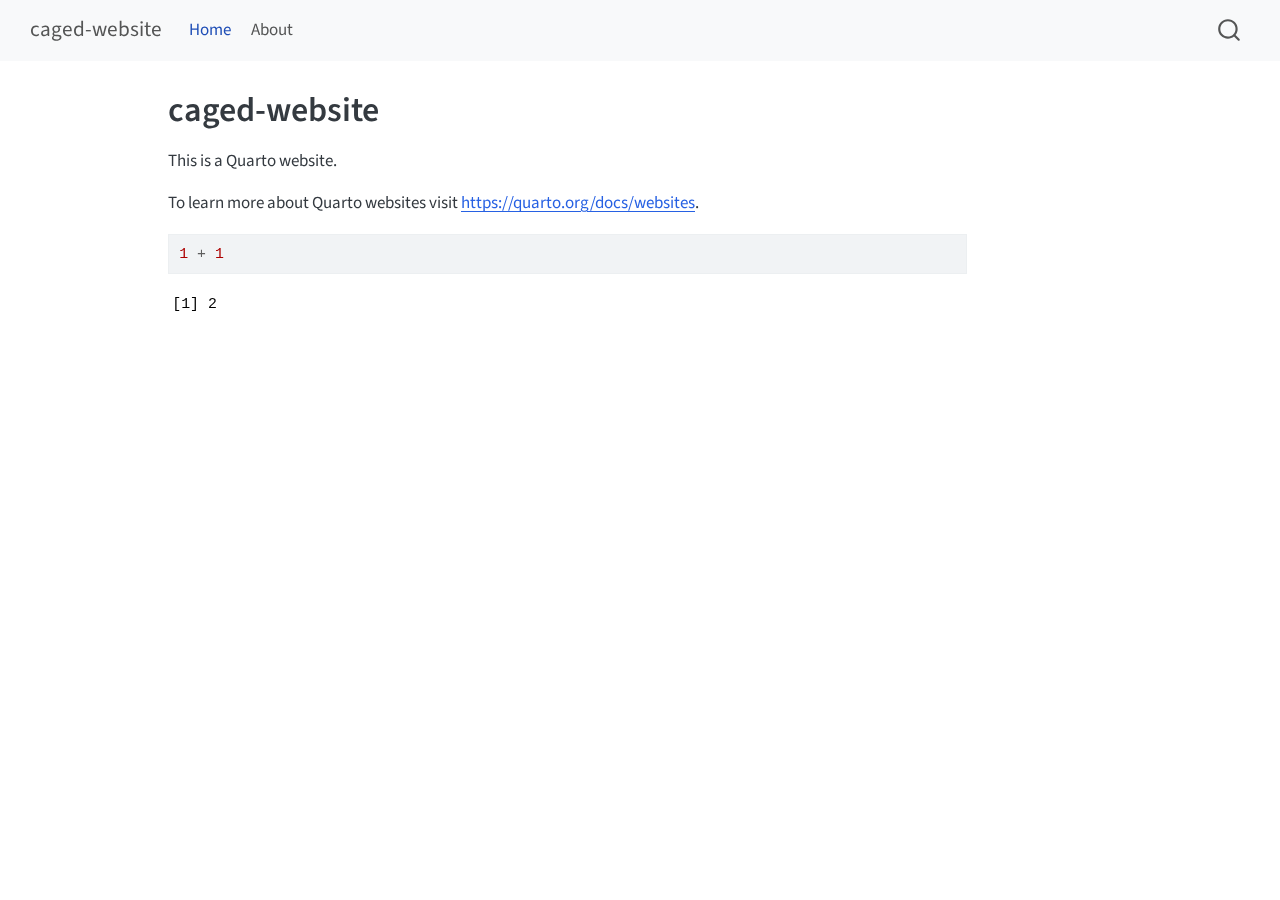
==== docs/index.html @ 866102c0 "feat: initial commit of website skeleton" ====
<!DOCTYPE html>
<html xmlns="http://www.w3.org/1999/xhtml" lang="en" xml:lang="en"><head>

<meta charset="utf-8">
<meta name="generator" content="quarto-1.6.39">

<meta name="viewport" content="width=device-width, initial-scale=1.0, user-scalable=yes">


<title>caged-website</title>
<style>
code{white-space: pre-wrap;}
span.smallcaps{font-variant: small-caps;}
div.columns{display: flex; gap: min(4vw, 1.5em);}
div.column{flex: auto; overflow-x: auto;}
div.hanging-indent{margin-left: 1.5em; text-indent: -1.5em;}
ul.task-list{list-style: none;}
ul.task-list li input[type="checkbox"] {
  width: 0.8em;
  margin: 0 0.8em 0.2em -1em; /* quarto-specific, see https://github.com/quarto-dev/quarto-cli/issues/4556 */ 
  vertical-align: middle;
}
/* CSS for syntax highlighting */
pre > code.sourceCode { white-space: pre; position: relative; }
pre > code.sourceCode > span { line-height: 1.25; }
pre > code.sourceCode > span:empty { height: 1.2em; }
.sourceCode { overflow: visible; }
code.sourceCode > span { color: inherit; text-decoration: inherit; }
div.sourceCode { margin: 1em 0; }
pre.sourceCode { margin: 0; }
@media screen {
div.sourceCode { overflow: auto; }
}
@media print {
pre > code.sourceCode { white-space: pre-wrap; }
pre > code.sourceCode > span { display: inline-block; text-indent: -5em; padding-left: 5em; }
}
pre.numberSource code
  { counter-reset: source-line 0; }
pre.numberSource code > span
  { position: relative; left: -4em; counter-increment: source-line; }
pre.numberSource code > span > a:first-child::before
  { content: counter(source-line);
    position: relative; left: -1em; text-align: right; vertical-align: baseline;
    border: none; display: inline-block;
    -webkit-touch-callout: none; -webkit-user-select: none;
    -khtml-user-select: none; -moz-user-select: none;
    -ms-user-select: none; user-select: none;
    padding: 0 4px; width: 4em;
  }
pre.numberSource { margin-left: 3em;  padding-left: 4px; }
div.sourceCode
  {   }
@media screen {
pre > code.sourceCode > span > a:first-child::before { text-decoration: underline; }
}
</style>


<script src="site_libs/quarto-nav/quarto-nav.js"></script>
<script src="site_libs/quarto-nav/headroom.min.js"></script>
<script src="site_libs/clipboard/clipboard.min.js"></script>
<script src="site_libs/quarto-search/autocomplete.umd.js"></script>
<script src="site_libs/quarto-search/fuse.min.js"></script>
<script src="site_libs/quarto-search/quarto-search.js"></script>
<meta name="quarto:offset" content="./">
<script src="site_libs/quarto-html/quarto.js"></script>
<script src="site_libs/quarto-html/popper.min.js"></script>
<script src="site_libs/quarto-html/tippy.umd.min.js"></script>
<script src="site_libs/quarto-html/anchor.min.js"></script>
<link href="site_libs/quarto-html/tippy.css" rel="stylesheet">
<link href="site_libs/quarto-html/quarto-syntax-highlighting-e26003cea8cd680ca0c55a263523d882.css" rel="stylesheet" id="quarto-text-highlighting-styles">
<script src="site_libs/bootstrap/bootstrap.min.js"></script>
<link href="site_libs/bootstrap/bootstrap-icons.css" rel="stylesheet">
<link href="site_libs/bootstrap/bootstrap-6bd9cfa162949bde0a231f530c97869d.min.css" rel="stylesheet" append-hash="true" id="quarto-bootstrap" data-mode="light">
<script id="quarto-search-options" type="application/json">{
  "location": "navbar",
  "copy-button": false,
  "collapse-after": 3,
  "panel-placement": "end",
  "type": "overlay",
  "limit": 50,
  "keyboard-shortcut": [
    "f",
    "/",
    "s"
  ],
  "show-item-context": false,
  "language": {
    "search-no-results-text": "No results",
    "search-matching-documents-text": "matching documents",
    "search-copy-link-title": "Copy link to search",
    "search-hide-matches-text": "Hide additional matches",
    "search-more-match-text": "more match in this document",
    "search-more-matches-text": "more matches in this document",
    "search-clear-button-title": "Clear",
    "search-text-placeholder": "",
    "search-detached-cancel-button-title": "Cancel",
    "search-submit-button-title": "Submit",
    "search-label": "Search"
  }
}</script>


<link rel="stylesheet" href="styles.css">
</head>

<body class="nav-fixed">

<div id="quarto-search-results"></div>
  <header id="quarto-header" class="headroom fixed-top">
    <nav class="navbar navbar-expand-lg " data-bs-theme="dark">
      <div class="navbar-container container-fluid">
      <div class="navbar-brand-container mx-auto">
    <a class="navbar-brand" href="./index.html">
    <span class="navbar-title">caged-website</span>
    </a>
  </div>
            <div id="quarto-search" class="" title="Search"></div>
          <button class="navbar-toggler" type="button" data-bs-toggle="collapse" data-bs-target="#navbarCollapse" aria-controls="navbarCollapse" role="menu" aria-expanded="false" aria-label="Toggle navigation" onclick="if (window.quartoToggleHeadroom) { window.quartoToggleHeadroom(); }">
  <span class="navbar-toggler-icon"></span>
</button>
          <div class="collapse navbar-collapse" id="navbarCollapse">
            <ul class="navbar-nav navbar-nav-scroll me-auto">
  <li class="nav-item">
    <a class="nav-link active" href="./index.html" aria-current="page"> 
<span class="menu-text">Home</span></a>
  </li>  
  <li class="nav-item">
    <a class="nav-link" href="./about.html"> 
<span class="menu-text">About</span></a>
  </li>  
</ul>
          </div> <!-- /navcollapse -->
            <div class="quarto-navbar-tools">
</div>
      </div> <!-- /container-fluid -->
    </nav>
</header>
<!-- content -->
<div id="quarto-content" class="quarto-container page-columns page-rows-contents page-layout-article page-navbar">
<!-- sidebar -->
<!-- margin-sidebar -->
    <div id="quarto-margin-sidebar" class="sidebar margin-sidebar zindex-bottom">
        
    </div>
<!-- main -->
<main class="content" id="quarto-document-content">

<header id="title-block-header" class="quarto-title-block default">
<div class="quarto-title">
<h1 class="title">caged-website</h1>
</div>



<div class="quarto-title-meta">

    
  
    
  </div>
  


</header>


<p>This is a Quarto website.</p>
<p>To learn more about Quarto websites visit <a href="https://quarto.org/docs/websites" class="uri">https://quarto.org/docs/websites</a>.</p>
<div class="cell">
<div class="sourceCode cell-code" id="cb1"><pre class="sourceCode r code-with-copy"><code class="sourceCode r"><span id="cb1-1"><a href="#cb1-1" aria-hidden="true" tabindex="-1"></a><span class="dv">1</span> <span class="sc">+</span> <span class="dv">1</span></span></code><button title="Copy to Clipboard" class="code-copy-button"><i class="bi"></i></button></pre></div>
<div class="cell-output cell-output-stdout">
<pre><code>[1] 2</code></pre>
</div>
</div>



</main> <!-- /main -->
<script id="quarto-html-after-body" type="application/javascript">
window.document.addEventListener("DOMContentLoaded", function (event) {
  const toggleBodyColorMode = (bsSheetEl) => {
    const mode = bsSheetEl.getAttribute("data-mode");
    const bodyEl = window.document.querySelector("body");
    if (mode === "dark") {
      bodyEl.classList.add("quarto-dark");
      bodyEl.classList.remove("quarto-light");
    } else {
      bodyEl.classList.add("quarto-light");
      bodyEl.classList.remove("quarto-dark");
    }
  }
  const toggleBodyColorPrimary = () => {
    const bsSheetEl = window.document.querySelector("link#quarto-bootstrap");
    if (bsSheetEl) {
      toggleBodyColorMode(bsSheetEl);
    }
  }
  toggleBodyColorPrimary();  
  const icon = "";
  const anchorJS = new window.AnchorJS();
  anchorJS.options = {
    placement: 'right',
    icon: icon
  };
  anchorJS.add('.anchored');
  const isCodeAnnotation = (el) => {
    for (const clz of el.classList) {
      if (clz.startsWith('code-annotation-')) {                     
        return true;
      }
    }
    return false;
  }
  const onCopySuccess = function(e) {
    // button target
    const button = e.trigger;
    // don't keep focus
    button.blur();
    // flash "checked"
    button.classList.add('code-copy-button-checked');
    var currentTitle = button.getAttribute("title");
    button.setAttribute("title", "Copied!");
    let tooltip;
    if (window.bootstrap) {
      button.setAttribute("data-bs-toggle", "tooltip");
      button.setAttribute("data-bs-placement", "left");
      button.setAttribute("data-bs-title", "Copied!");
      tooltip = new bootstrap.Tooltip(button, 
        { trigger: "manual", 
          customClass: "code-copy-button-tooltip",
          offset: [0, -8]});
      tooltip.show();    
    }
    setTimeout(function() {
      if (tooltip) {
        tooltip.hide();
        button.removeAttribute("data-bs-title");
        button.removeAttribute("data-bs-toggle");
        button.removeAttribute("data-bs-placement");
      }
      button.setAttribute("title", currentTitle);
      button.classList.remove('code-copy-button-checked');
    }, 1000);
    // clear code selection
    e.clearSelection();
  }
  const getTextToCopy = function(trigger) {
      const codeEl = trigger.previousElementSibling.cloneNode(true);
      for (const childEl of codeEl.children) {
        if (isCodeAnnotation(childEl)) {
          childEl.remove();
        }
      }
      return codeEl.innerText;
  }
  const clipboard = new window.ClipboardJS('.code-copy-button:not([data-in-quarto-modal])', {
    text: getTextToCopy
  });
  clipboard.on('success', onCopySuccess);
  if (window.document.getElementById('quarto-embedded-source-code-modal')) {
    const clipboardModal = new window.ClipboardJS('.code-copy-button[data-in-quarto-modal]', {
      text: getTextToCopy,
      container: window.document.getElementById('quarto-embedded-source-code-modal')
    });
    clipboardModal.on('success', onCopySuccess);
  }
    var localhostRegex = new RegExp(/^(?:http|https):\/\/localhost\:?[0-9]*\//);
    var mailtoRegex = new RegExp(/^mailto:/);
      var filterRegex = new RegExp('/' + window.location.host + '/');
    var isInternal = (href) => {
        return filterRegex.test(href) || localhostRegex.test(href) || mailtoRegex.test(href);
    }
    // Inspect non-navigation links and adorn them if external
 	var links = window.document.querySelectorAll('a[href]:not(.nav-link):not(.navbar-brand):not(.toc-action):not(.sidebar-link):not(.sidebar-item-toggle):not(.pagination-link):not(.no-external):not([aria-hidden]):not(.dropdown-item):not(.quarto-navigation-tool):not(.about-link)');
    for (var i=0; i<links.length; i++) {
      const link = links[i];
      if (!isInternal(link.href)) {
        // undo the damage that might have been done by quarto-nav.js in the case of
        // links that we want to consider external
        if (link.dataset.originalHref !== undefined) {
          link.href = link.dataset.originalHref;
        }
      }
    }
  function tippyHover(el, contentFn, onTriggerFn, onUntriggerFn) {
    const config = {
      allowHTML: true,
      maxWidth: 500,
      delay: 100,
      arrow: false,
      appendTo: function(el) {
          return el.parentElement;
      },
      interactive: true,
      interactiveBorder: 10,
      theme: 'quarto',
      placement: 'bottom-start',
    };
    if (contentFn) {
      config.content = contentFn;
    }
    if (onTriggerFn) {
      config.onTrigger = onTriggerFn;
    }
    if (onUntriggerFn) {
      config.onUntrigger = onUntriggerFn;
    }
    window.tippy(el, config); 
  }
  const noterefs = window.document.querySelectorAll('a[role="doc-noteref"]');
  for (var i=0; i<noterefs.length; i++) {
    const ref = noterefs[i];
    tippyHover(ref, function() {
      // use id or data attribute instead here
      let href = ref.getAttribute('data-footnote-href') || ref.getAttribute('href');
      try { href = new URL(href).hash; } catch {}
      const id = href.replace(/^#\/?/, "");
      const note = window.document.getElementById(id);
      if (note) {
        return note.innerHTML;
      } else {
        return "";
      }
    });
  }
  const xrefs = window.document.querySelectorAll('a.quarto-xref');
  const processXRef = (id, note) => {
    // Strip column container classes
    const stripColumnClz = (el) => {
      el.classList.remove("page-full", "page-columns");
      if (el.children) {
        for (const child of el.children) {
          stripColumnClz(child);
        }
      }
    }
    stripColumnClz(note)
    if (id === null || id.startsWith('sec-')) {
      // Special case sections, only their first couple elements
      const container = document.createElement("div");
      if (note.children && note.children.length > 2) {
        container.appendChild(note.children[0].cloneNode(true));
        for (let i = 1; i < note.children.length; i++) {
          const child = note.children[i];
          if (child.tagName === "P" && child.innerText === "") {
            continue;
          } else {
            container.appendChild(child.cloneNode(true));
            break;
          }
        }
        if (window.Quarto?.typesetMath) {
          window.Quarto.typesetMath(container);
        }
        return container.innerHTML
      } else {
        if (window.Quarto?.typesetMath) {
          window.Quarto.typesetMath(note);
        }
        return note.innerHTML;
      }
    } else {
      // Remove any anchor links if they are present
      const anchorLink = note.querySelector('a.anchorjs-link');
      if (anchorLink) {
        anchorLink.remove();
      }
      if (window.Quarto?.typesetMath) {
        window.Quarto.typesetMath(note);
      }
      if (note.classList.contains("callout")) {
        return note.outerHTML;
      } else {
        return note.innerHTML;
      }
    }
  }
  for (var i=0; i<xrefs.length; i++) {
    const xref = xrefs[i];
    tippyHover(xref, undefined, function(instance) {
      instance.disable();
      let url = xref.getAttribute('href');
      let hash = undefined; 
      if (url.startsWith('#')) {
        hash = url;
      } else {
        try { hash = new URL(url).hash; } catch {}
      }
      if (hash) {
        const id = hash.replace(/^#\/?/, "");
        const note = window.document.getElementById(id);
        if (note !== null) {
          try {
            const html = processXRef(id, note.cloneNode(true));
            instance.setContent(html);
          } finally {
            instance.enable();
            instance.show();
          }
        } else {
          // See if we can fetch this
          fetch(url.split('#')[0])
          .then(res => res.text())
          .then(html => {
            const parser = new DOMParser();
            const htmlDoc = parser.parseFromString(html, "text/html");
            const note = htmlDoc.getElementById(id);
            if (note !== null) {
              const html = processXRef(id, note);
              instance.setContent(html);
            } 
          }).finally(() => {
            instance.enable();
            instance.show();
          });
        }
      } else {
        // See if we can fetch a full url (with no hash to target)
        // This is a special case and we should probably do some content thinning / targeting
        fetch(url)
        .then(res => res.text())
        .then(html => {
          const parser = new DOMParser();
          const htmlDoc = parser.parseFromString(html, "text/html");
          const note = htmlDoc.querySelector('main.content');
          if (note !== null) {
            // This should only happen for chapter cross references
            // (since there is no id in the URL)
            // remove the first header
            if (note.children.length > 0 && note.children[0].tagName === "HEADER") {
              note.children[0].remove();
            }
            const html = processXRef(null, note);
            instance.setContent(html);
          } 
        }).finally(() => {
          instance.enable();
          instance.show();
        });
      }
    }, function(instance) {
    });
  }
      let selectedAnnoteEl;
      const selectorForAnnotation = ( cell, annotation) => {
        let cellAttr = 'data-code-cell="' + cell + '"';
        let lineAttr = 'data-code-annotation="' +  annotation + '"';
        const selector = 'span[' + cellAttr + '][' + lineAttr + ']';
        return selector;
      }
      const selectCodeLines = (annoteEl) => {
        const doc = window.document;
        const targetCell = annoteEl.getAttribute("data-target-cell");
        const targetAnnotation = annoteEl.getAttribute("data-target-annotation");
        const annoteSpan = window.document.querySelector(selectorForAnnotation(targetCell, targetAnnotation));
        const lines = annoteSpan.getAttribute("data-code-lines").split(",");
        const lineIds = lines.map((line) => {
          return targetCell + "-" + line;
        })
        let top = null;
        let height = null;
        let parent = null;
        if (lineIds.length > 0) {
            //compute the position of the single el (top and bottom and make a div)
            const el = window.document.getElementById(lineIds[0]);
            top = el.offsetTop;
            height = el.offsetHeight;
            parent = el.parentElement.parentElement;
          if (lineIds.length > 1) {
            const lastEl = window.document.getElementById(lineIds[lineIds.length - 1]);
            const bottom = lastEl.offsetTop + lastEl.offsetHeight;
            height = bottom - top;
          }
          if (top !== null && height !== null && parent !== null) {
            // cook up a div (if necessary) and position it 
            let div = window.document.getElementById("code-annotation-line-highlight");
            if (div === null) {
              div = window.document.createElement("div");
              div.setAttribute("id", "code-annotation-line-highlight");
              div.style.position = 'absolute';
              parent.appendChild(div);
            }
            div.style.top = top - 2 + "px";
            div.style.height = height + 4 + "px";
            div.style.left = 0;
            let gutterDiv = window.document.getElementById("code-annotation-line-highlight-gutter");
            if (gutterDiv === null) {
              gutterDiv = window.document.createElement("div");
              gutterDiv.setAttribute("id", "code-annotation-line-highlight-gutter");
              gutterDiv.style.position = 'absolute';
              const codeCell = window.document.getElementById(targetCell);
              const gutter = codeCell.querySelector('.code-annotation-gutter');
              gutter.appendChild(gutterDiv);
            }
            gutterDiv.style.top = top - 2 + "px";
            gutterDiv.style.height = height + 4 + "px";
          }
          selectedAnnoteEl = annoteEl;
        }
      };
      const unselectCodeLines = () => {
        const elementsIds = ["code-annotation-line-highlight", "code-annotation-line-highlight-gutter"];
        elementsIds.forEach((elId) => {
          const div = window.document.getElementById(elId);
          if (div) {
            div.remove();
          }
        });
        selectedAnnoteEl = undefined;
      };
        // Handle positioning of the toggle
    window.addEventListener(
      "resize",
      throttle(() => {
        elRect = undefined;
        if (selectedAnnoteEl) {
          selectCodeLines(selectedAnnoteEl);
        }
      }, 10)
    );
    function throttle(fn, ms) {
    let throttle = false;
    let timer;
      return (...args) => {
        if(!throttle) { // first call gets through
            fn.apply(this, args);
            throttle = true;
        } else { // all the others get throttled
            if(timer) clearTimeout(timer); // cancel #2
            timer = setTimeout(() => {
              fn.apply(this, args);
              timer = throttle = false;
            }, ms);
        }
      };
    }
      // Attach click handler to the DT
      const annoteDls = window.document.querySelectorAll('dt[data-target-cell]');
      for (const annoteDlNode of annoteDls) {
        annoteDlNode.addEventListener('click', (event) => {
          const clickedEl = event.target;
          if (clickedEl !== selectedAnnoteEl) {
            unselectCodeLines();
            const activeEl = window.document.querySelector('dt[data-target-cell].code-annotation-active');
            if (activeEl) {
              activeEl.classList.remove('code-annotation-active');
            }
            selectCodeLines(clickedEl);
            clickedEl.classList.add('code-annotation-active');
          } else {
            // Unselect the line
            unselectCodeLines();
            clickedEl.classList.remove('code-annotation-active');
          }
        });
      }
  const findCites = (el) => {
    const parentEl = el.parentElement;
    if (parentEl) {
      const cites = parentEl.dataset.cites;
      if (cites) {
        return {
          el,
          cites: cites.split(' ')
        };
      } else {
        return findCites(el.parentElement)
      }
    } else {
      return undefined;
    }
  };
  var bibliorefs = window.document.querySelectorAll('a[role="doc-biblioref"]');
  for (var i=0; i<bibliorefs.length; i++) {
    const ref = bibliorefs[i];
    const citeInfo = findCites(ref);
    if (citeInfo) {
      tippyHover(citeInfo.el, function() {
        var popup = window.document.createElement('div');
        citeInfo.cites.forEach(function(cite) {
          var citeDiv = window.document.createElement('div');
          citeDiv.classList.add('hanging-indent');
          citeDiv.classList.add('csl-entry');
          var biblioDiv = window.document.getElementById('ref-' + cite);
          if (biblioDiv) {
            citeDiv.innerHTML = biblioDiv.innerHTML;
          }
          popup.appendChild(citeDiv);
        });
        return popup.innerHTML;
      });
    }
  }
});
</script>
</div> <!-- /content -->




</body></html>
---- docs/site_libs/quarto-html/tippy.css ----
.tippy-box[data-animation=fade][data-state=hidden]{opacity:0}[data-tippy-root]{max-width:calc(100vw - 10px)}.tippy-box{position:relative;background-color:#333;color:#fff;border-radius:4px;font-size:14px;line-height:1.4;white-space:normal;outline:0;transition-property:transform,visibility,opacity}.tippy-box[data-placement^=top]>.tippy-arrow{bottom:0}.tippy-box[data-placement^=top]>.tippy-arrow:before{bottom:-7px;left:0;border-width:8px 8px 0;border-top-color:initial;transform-origin:center top}.tippy-box[data-placement^=bottom]>.tippy-arrow{top:0}.tippy-box[data-placement^=bottom]>.tippy-arrow:before{top:-7px;left:0;border-width:0 8px 8px;border-bottom-color:initial;transform-origin:center bottom}.tippy-box[data-placement^=left]>.tippy-arrow{right:0}.tippy-box[data-placement^=left]>.tippy-arrow:before{border-width:8px 0 8px 8px;border-left-color:initial;right:-7px;transform-origin:center left}.tippy-box[data-placement^=right]>.tippy-arrow{left:0}.tippy-box[data-placement^=right]>.tippy-arrow:before{left:-7px;border-width:8px 8px 8px 0;border-right-color:initial;transform-origin:center right}.tippy-box[data-inertia][data-state=visible]{transition-timing-function:cubic-bezier(.54,1.5,.38,1.11)}.tippy-arrow{width:16px;height:16px;color:#333}.tippy-arrow:before{content:"";position:absolute;border-color:transparent;border-style:solid}.tippy-content{position:relative;padding:5px 9px;z-index:1}
---- docs/site_libs/quarto-html/quarto-syntax-highlighting-e26003cea8cd680ca0c55a263523d882.css ----
/* quarto syntax highlight colors */
:root {
  --quarto-hl-ot-color: #003B4F;
  --quarto-hl-at-color: #657422;
  --quarto-hl-ss-color: #20794D;
  --quarto-hl-an-color: #5E5E5E;
  --quarto-hl-fu-color: #4758AB;
  --quarto-hl-st-color: #20794D;
  --quarto-hl-cf-color: #003B4F;
  --quarto-hl-op-color: #5E5E5E;
  --quarto-hl-er-color: #AD0000;
  --quarto-hl-bn-color: #AD0000;
  --quarto-hl-al-color: #AD0000;
  --quarto-hl-va-color: #111111;
  --quarto-hl-bu-color: inherit;
  --quarto-hl-ex-color: inherit;
  --quarto-hl-pp-color: #AD0000;
  --quarto-hl-in-color: #5E5E5E;
  --quarto-hl-vs-color: #20794D;
  --quarto-hl-wa-color: #5E5E5E;
  --quarto-hl-do-color: #5E5E5E;
  --quarto-hl-im-color: #00769E;
  --quarto-hl-ch-color: #20794D;
  --quarto-hl-dt-color: #AD0000;
  --quarto-hl-fl-color: #AD0000;
  --quarto-hl-co-color: #5E5E5E;
  --quarto-hl-cv-color: #5E5E5E;
  --quarto-hl-cn-color: #8f5902;
  --quarto-hl-sc-color: #5E5E5E;
  --quarto-hl-dv-color: #AD0000;
  --quarto-hl-kw-color: #003B4F;
}

/* other quarto variables */
:root {
  --quarto-font-monospace: SFMono-Regular, Menlo, Monaco, Consolas, "Liberation Mono", "Courier New", monospace;
}

pre > code.sourceCode > span {
  color: #003B4F;
}

code span {
  color: #003B4F;
}

code.sourceCode > span {
  color: #003B4F;
}

div.sourceCode,
div.sourceCode pre.sourceCode {
  color: #003B4F;
}

code span.ot {
  color: #003B4F;
  font-style: inherit;
}

code span.at {
  color: #657422;
  font-style: inherit;
}

code span.ss {
  color: #20794D;
  font-style: inherit;
}

code span.an {
  color: #5E5E5E;
  font-style: inherit;
}

code span.fu {
  color: #4758AB;
  font-style: inherit;
}

code span.st {
  color: #20794D;
  font-style: inherit;
}

code span.cf {
  color: #003B4F;
  font-weight: bold;
  font-style: inherit;
}

code span.op {
  color: #5E5E5E;
  font-style: inherit;
}

code span.er {
  color: #AD0000;
  font-style: inherit;
}

code span.bn {
  color: #AD0000;
  font-style: inherit;
}

code span.al {
  color: #AD0000;
  font-style: inherit;
}

code span.va {
  color: #111111;
  font-style: inherit;
}

code span.bu {
  font-style: inherit;
}

code span.ex {
  font-style: inherit;
}

code span.pp {
  color: #AD0000;
  font-style: inherit;
}

code span.in {
  color: #5E5E5E;
  font-style: inherit;
}

code span.vs {
  color: #20794D;
  font-style: inherit;
}

code span.wa {
  color: #5E5E5E;
  font-style: italic;
}

code span.do {
  color: #5E5E5E;
  font-style: italic;
}

code span.im {
  color: #00769E;
  font-style: inherit;
}

code span.ch {
  color: #20794D;
  font-style: inherit;
}

code span.dt {
  color: #AD0000;
  font-style: inherit;
}

code span.fl {
  color: #AD0000;
  font-style: inherit;
}

code span.co {
  color: #5E5E5E;
  font-style: inherit;
}

code span.cv {
  color: #5E5E5E;
  font-style: italic;
}

code span.cn {
  color: #8f5902;
  font-style: inherit;
}

code span.sc {
  color: #5E5E5E;
  font-style: inherit;
}

code span.dv {
  color: #AD0000;
  font-style: inherit;
}

code span.kw {
  color: #003B4F;
  font-weight: bold;
  font-style: inherit;
}

.prevent-inlining {
  content: "</";
}

/*# sourceMappingURL=e90e9ab646ea9b1aaa61e089606e0f97.css.map */
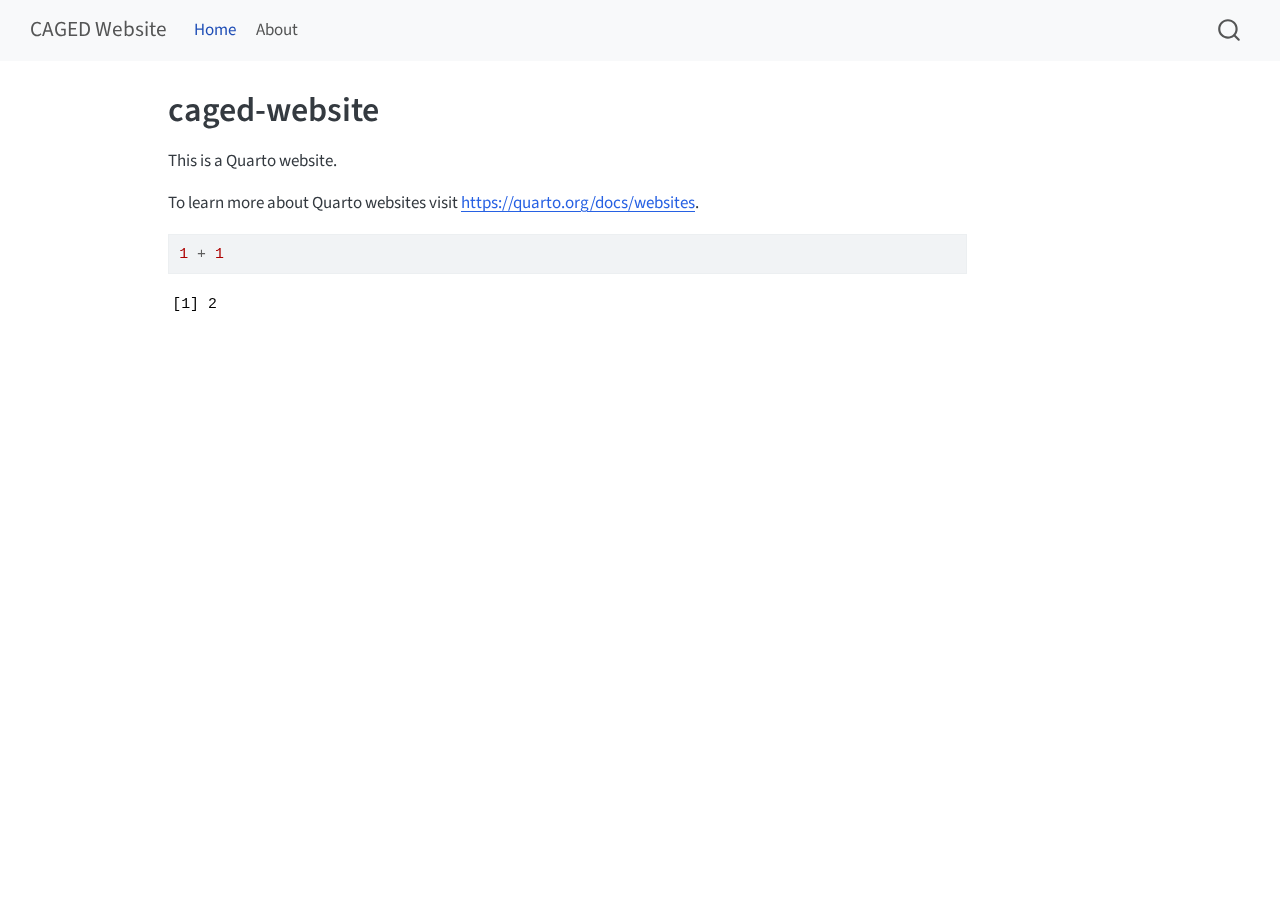
==== commit f008b55d: "feat: clarified website YAML structure for pages" ====
--- a/docs/index.html
+++ b/docs/index.html
@@ -7,7 +7,7 @@
 <meta name="viewport" content="width=device-width, initial-scale=1.0, user-scalable=yes">
 
 
-<title>caged-website</title>
+<title>caged-website – CAGED Website</title>
 <style>
 code{white-space: pre-wrap;}
 span.smallcaps{font-variant: small-caps;}
@@ -113,7 +113,7 @@
       <div class="navbar-container container-fluid">
       <div class="navbar-brand-container mx-auto">
     <a class="navbar-brand" href="./index.html">
-    <span class="navbar-title">caged-website</span>
+    <span class="navbar-title">CAGED Website</span>
     </a>
   </div>
             <div id="quarto-search" class="" title="Search"></div>
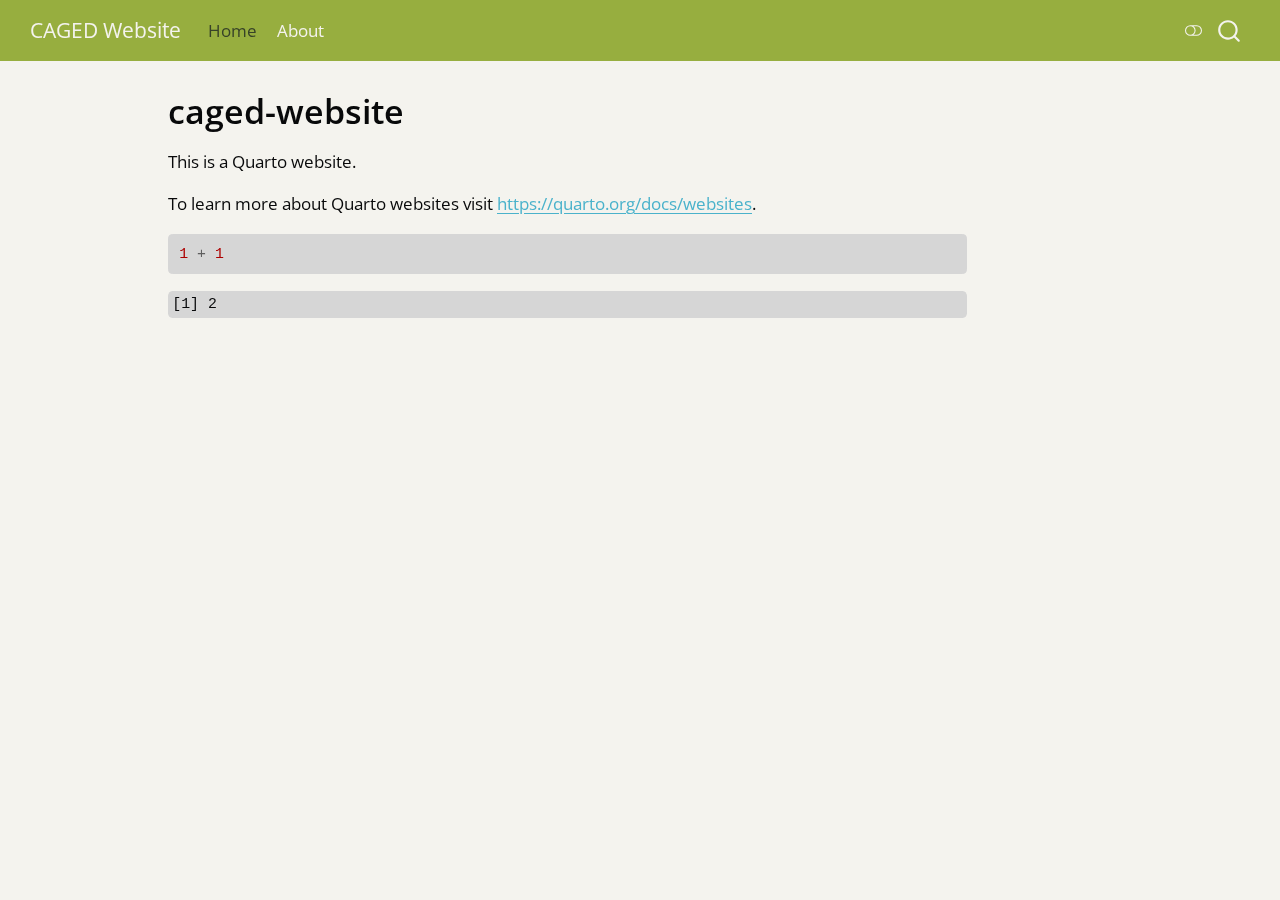
==== commit ccf7fdef: "feat: adding custom SCSS files for light/dark theme" ====
--- a/docs/index.html
+++ b/docs/index.html
@@ -69,10 +69,12 @@
 <script src="site_libs/quarto-html/tippy.umd.min.js"></script>
 <script src="site_libs/quarto-html/anchor.min.js"></script>
 <link href="site_libs/quarto-html/tippy.css" rel="stylesheet">
-<link href="site_libs/quarto-html/quarto-syntax-highlighting-e26003cea8cd680ca0c55a263523d882.css" rel="stylesheet" id="quarto-text-highlighting-styles">
+<link href="site_libs/quarto-html/quarto-syntax-highlighting-e26003cea8cd680ca0c55a263523d882.css" rel="stylesheet" class="quarto-color-scheme" id="quarto-text-highlighting-styles">
+<link href="site_libs/quarto-html/quarto-syntax-highlighting-dark-d166b450ba5a8e9f7a0ab969bf6592c1.css" rel="prefetch" class="quarto-color-scheme quarto-color-alternate" id="quarto-text-highlighting-styles">
 <script src="site_libs/bootstrap/bootstrap.min.js"></script>
 <link href="site_libs/bootstrap/bootstrap-icons.css" rel="stylesheet">
-<link href="site_libs/bootstrap/bootstrap-6bd9cfa162949bde0a231f530c97869d.min.css" rel="stylesheet" append-hash="true" id="quarto-bootstrap" data-mode="light">
+<link href="site_libs/bootstrap/bootstrap-32fadf389bd2ac4e246b7ac3dbc6727f.min.css" rel="stylesheet" append-hash="true" class="quarto-color-scheme" id="quarto-bootstrap" data-mode="light">
+<link href="site_libs/bootstrap/bootstrap-dark-4e8f875bd4e6c3a9925ce8a782af9a7f.min.css" rel="prefetch" append-hash="true" class="quarto-color-scheme quarto-color-alternate" id="quarto-bootstrap" data-mode="dark">
 <script id="quarto-search-options" type="application/json">{
   "location": "navbar",
   "copy-button": false,
@@ -102,7 +104,6 @@
 }</script>
 
 
-<link rel="stylesheet" href="styles.css">
 </head>
 
 <body class="nav-fixed">
@@ -133,6 +134,7 @@
 </ul>
           </div> <!-- /navcollapse -->
             <div class="quarto-navbar-tools">
+  <a href="" class="quarto-color-scheme-toggle quarto-navigation-tool  px-1" onclick="window.quartoToggleColorScheme(); return false;" title="Toggle dark mode"><i class="bi"></i></a>
 </div>
       </div> <!-- /container-fluid -->
     </nav>
@@ -198,6 +200,150 @@
     }
   }
   toggleBodyColorPrimary();  
+  const disableStylesheet = (stylesheets) => {
+    for (let i=0; i < stylesheets.length; i++) {
+      const stylesheet = stylesheets[i];
+      stylesheet.rel = 'prefetch';
+    }
+  }
+  const enableStylesheet = (stylesheets) => {
+    for (let i=0; i < stylesheets.length; i++) {
+      const stylesheet = stylesheets[i];
+      stylesheet.rel = 'stylesheet';
+    }
+  }
+  const manageTransitions = (selector, allowTransitions) => {
+    const els = window.document.querySelectorAll(selector);
+    for (let i=0; i < els.length; i++) {
+      const el = els[i];
+      if (allowTransitions) {
+        el.classList.remove('notransition');
+      } else {
+        el.classList.add('notransition');
+      }
+    }
+  }
+  const toggleGiscusIfUsed = (isAlternate, darkModeDefault) => {
+    const baseTheme = document.querySelector('#giscus-base-theme')?.value ?? 'light';
+    const alternateTheme = document.querySelector('#giscus-alt-theme')?.value ?? 'dark';
+    let newTheme = '';
+    if(darkModeDefault) {
+      newTheme = isAlternate ? baseTheme : alternateTheme;
+    } else {
+      newTheme = isAlternate ? alternateTheme : baseTheme;
+    }
+    const changeGiscusTheme = () => {
+      // From: https://github.com/giscus/giscus/issues/336
+      const sendMessage = (message) => {
+        const iframe = document.querySelector('iframe.giscus-frame');
+        if (!iframe) return;
+        iframe.contentWindow.postMessage({ giscus: message }, 'https://giscus.app');
+      }
+      sendMessage({
+        setConfig: {
+          theme: newTheme
+        }
+      });
+    }
+    const isGiscussLoaded = window.document.querySelector('iframe.giscus-frame') !== null;
+    if (isGiscussLoaded) {
+      changeGiscusTheme();
+    }
+  }
+  const toggleColorMode = (alternate) => {
+    // Switch the stylesheets
+    const alternateStylesheets = window.document.querySelectorAll('link.quarto-color-scheme.quarto-color-alternate');
+    manageTransitions('#quarto-margin-sidebar .nav-link', false);
+    if (alternate) {
+      enableStylesheet(alternateStylesheets);
+      for (const sheetNode of alternateStylesheets) {
+        if (sheetNode.id === "quarto-bootstrap") {
+          toggleBodyColorMode(sheetNode);
+        }
+      }
+    } else {
+      disableStylesheet(alternateStylesheets);
+      toggleBodyColorPrimary();
+    }
+    manageTransitions('#quarto-margin-sidebar .nav-link', true);
+    // Switch the toggles
+    const toggles = window.document.querySelectorAll('.quarto-color-scheme-toggle');
+    for (let i=0; i < toggles.length; i++) {
+      const toggle = toggles[i];
+      if (toggle) {
+        if (alternate) {
+          toggle.classList.add("alternate");     
+        } else {
+          toggle.classList.remove("alternate");
+        }
+      }
+    }
+    // Hack to workaround the fact that safari doesn't
+    // properly recolor the scrollbar when toggling (#1455)
+    if (navigator.userAgent.indexOf('Safari') > 0 && navigator.userAgent.indexOf('Chrome') == -1) {
+      manageTransitions("body", false);
+      window.scrollTo(0, 1);
+      setTimeout(() => {
+        window.scrollTo(0, 0);
+        manageTransitions("body", true);
+      }, 40);  
+    }
+  }
+  const isFileUrl = () => { 
+    return window.location.protocol === 'file:';
+  }
+  const hasAlternateSentinel = () => {  
+    let styleSentinel = getColorSchemeSentinel();
+    if (styleSentinel !== null) {
+      return styleSentinel === "alternate";
+    } else {
+      return false;
+    }
+  }
+  const setStyleSentinel = (alternate) => {
+    const value = alternate ? "alternate" : "default";
+    if (!isFileUrl()) {
+      window.localStorage.setItem("quarto-color-scheme", value);
+    } else {
+      localAlternateSentinel = value;
+    }
+  }
+  const getColorSchemeSentinel = () => {
+    if (!isFileUrl()) {
+      const storageValue = window.localStorage.getItem("quarto-color-scheme");
+      return storageValue != null ? storageValue : localAlternateSentinel;
+    } else {
+      return localAlternateSentinel;
+    }
+  }
+  const darkModeDefault = false;
+  let localAlternateSentinel = darkModeDefault ? 'alternate' : 'default';
+  // Dark / light mode switch
+  window.quartoToggleColorScheme = () => {
+    // Read the current dark / light value 
+    let toAlternate = !hasAlternateSentinel();
+    toggleColorMode(toAlternate);
+    setStyleSentinel(toAlternate);
+    toggleGiscusIfUsed(toAlternate, darkModeDefault);
+  };
+  // Ensure there is a toggle, if there isn't float one in the top right
+  if (window.document.querySelector('.quarto-color-scheme-toggle') === null) {
+    const a = window.document.createElement('a');
+    a.classList.add('top-right');
+    a.classList.add('quarto-color-scheme-toggle');
+    a.href = "";
+    a.onclick = function() { try { window.quartoToggleColorScheme(); } catch {} return false; };
+    const i = window.document.createElement("i");
+    i.classList.add('bi');
+    a.appendChild(i);
+    window.document.body.appendChild(a);
+  }
+  // Switch to dark mode if need be
+  if (hasAlternateSentinel()) {
+    toggleColorMode(true);
+  } else {
+    toggleColorMode(false);
+  }
   const icon = "";
   const anchorJS = new window.AnchorJS();
   anchorJS.options = {
@@ -282,6 +428,11 @@
         if (link.dataset.originalHref !== undefined) {
           link.href = link.dataset.originalHref;
         }
+          // target, if specified
+          link.setAttribute("target", "_blank");
+          if (link.getAttribute("rel") === null) {
+            link.setAttribute("rel", "noopener");
+          }
       }
     }
   function tippyHover(el, contentFn, onTriggerFn, onUntriggerFn) {
--- a/docs/site_libs/quarto-html/quarto-syntax-highlighting-dark-d166b450ba5a8e9f7a0ab969bf6592c1.css
+++ b/docs/site_libs/quarto-html/quarto-syntax-highlighting-dark-d166b450ba5a8e9f7a0ab969bf6592c1.css
@@ -0,0 +1,189 @@
+/* quarto syntax highlight colors */
+:root {
+  --quarto-hl-al-color: #f07178;
+  --quarto-hl-an-color: #d4d0ab;
+  --quarto-hl-at-color: #00e0e0;
+  --quarto-hl-bn-color: #d4d0ab;
+  --quarto-hl-bu-color: #abe338;
+  --quarto-hl-ch-color: #abe338;
+  --quarto-hl-co-color: #f8f8f2;
+  --quarto-hl-cv-color: #ffd700;
+  --quarto-hl-cn-color: #ffd700;
+  --quarto-hl-cf-color: #ffa07a;
+  --quarto-hl-dt-color: #ffa07a;
+  --quarto-hl-dv-color: #d4d0ab;
+  --quarto-hl-do-color: #f8f8f2;
+  --quarto-hl-er-color: #f07178;
+  --quarto-hl-ex-color: #00e0e0;
+  --quarto-hl-fl-color: #d4d0ab;
+  --quarto-hl-fu-color: #ffa07a;
+  --quarto-hl-im-color: #abe338;
+  --quarto-hl-in-color: #d4d0ab;
+  --quarto-hl-kw-color: #ffa07a;
+  --quarto-hl-op-color: #ffa07a;
+  --quarto-hl-ot-color: #00e0e0;
+  --quarto-hl-pp-color: #dcc6e0;
+  --quarto-hl-re-color: #00e0e0;
+  --quarto-hl-sc-color: #abe338;
+  --quarto-hl-ss-color: #abe338;
+  --quarto-hl-st-color: #abe338;
+  --quarto-hl-va-color: #00e0e0;
+  --quarto-hl-vs-color: #abe338;
+  --quarto-hl-wa-color: #dcc6e0;
+}
+
+/* other quarto variables */
+:root {
+  --quarto-font-monospace: SFMono-Regular, Menlo, Monaco, Consolas, "Liberation Mono", "Courier New", monospace;
+}
+
+code span.al {
+  background-color: #2a0f15;
+  font-weight: bold;
+  color: #f07178;
+}
+
+code span.an {
+  color: #d4d0ab;
+}
+
+code span.at {
+  color: #00e0e0;
+}
+
+code span.bn {
+  color: #d4d0ab;
+}
+
+code span.bu {
+  color: #abe338;
+}
+
+code span.ch {
+  color: #abe338;
+}
+
+code span.co {
+  font-style: italic;
+  color: #f8f8f2;
+}
+
+code span.cv {
+  color: #ffd700;
+}
+
+code span.cn {
+  color: #ffd700;
+}
+
+code span.cf {
+  font-weight: bold;
+  color: #ffa07a;
+}
+
+code span.dt {
+  color: #ffa07a;
+}
+
+code span.dv {
+  color: #d4d0ab;
+}
+
+code span.do {
+  color: #f8f8f2;
+}
+
+code span.er {
+  color: #f07178;
+  text-decoration: underline;
+}
+
+code span.ex {
+  font-weight: bold;
+  color: #00e0e0;
+}
+
+code span.fl {
+  color: #d4d0ab;
+}
+
+code span.fu {
+  color: #ffa07a;
+}
+
+code span.im {
+  color: #abe338;
+}
+
+code span.in {
+  color: #d4d0ab;
+}
+
+code span.kw {
+  font-weight: bold;
+  color: #ffa07a;
+}
+
+pre > code.sourceCode > span {
+  color: #f8f8f2;
+}
+
+code span {
+  color: #f8f8f2;
+}
+
+code.sourceCode > span {
+  color: #f8f8f2;
+}
+
+div.sourceCode,
+div.sourceCode pre.sourceCode {
+  color: #f8f8f2;
+}
+
+code span.op {
+  color: #ffa07a;
+}
+
+code span.ot {
+  color: #00e0e0;
+}
+
+code span.pp {
+  color: #dcc6e0;
+}
+
+code span.re {
+  background-color: #f8f8f2;
+  color: #00e0e0;
+}
+
+code span.sc {
+  color: #abe338;
+}
+
+code span.ss {
+  color: #abe338;
+}
+
+code span.st {
+  color: #abe338;
+}
+
+code span.va {
+  color: #00e0e0;
+}
+
+code span.vs {
+  color: #abe338;
+}
+
+code span.wa {
+  color: #dcc6e0;
+}
+
+.prevent-inlining {
+  content: "</";
+}
+
+/*# sourceMappingURL=72bb05760472c1bb0bbb1d76e21bc2a0.css.map */
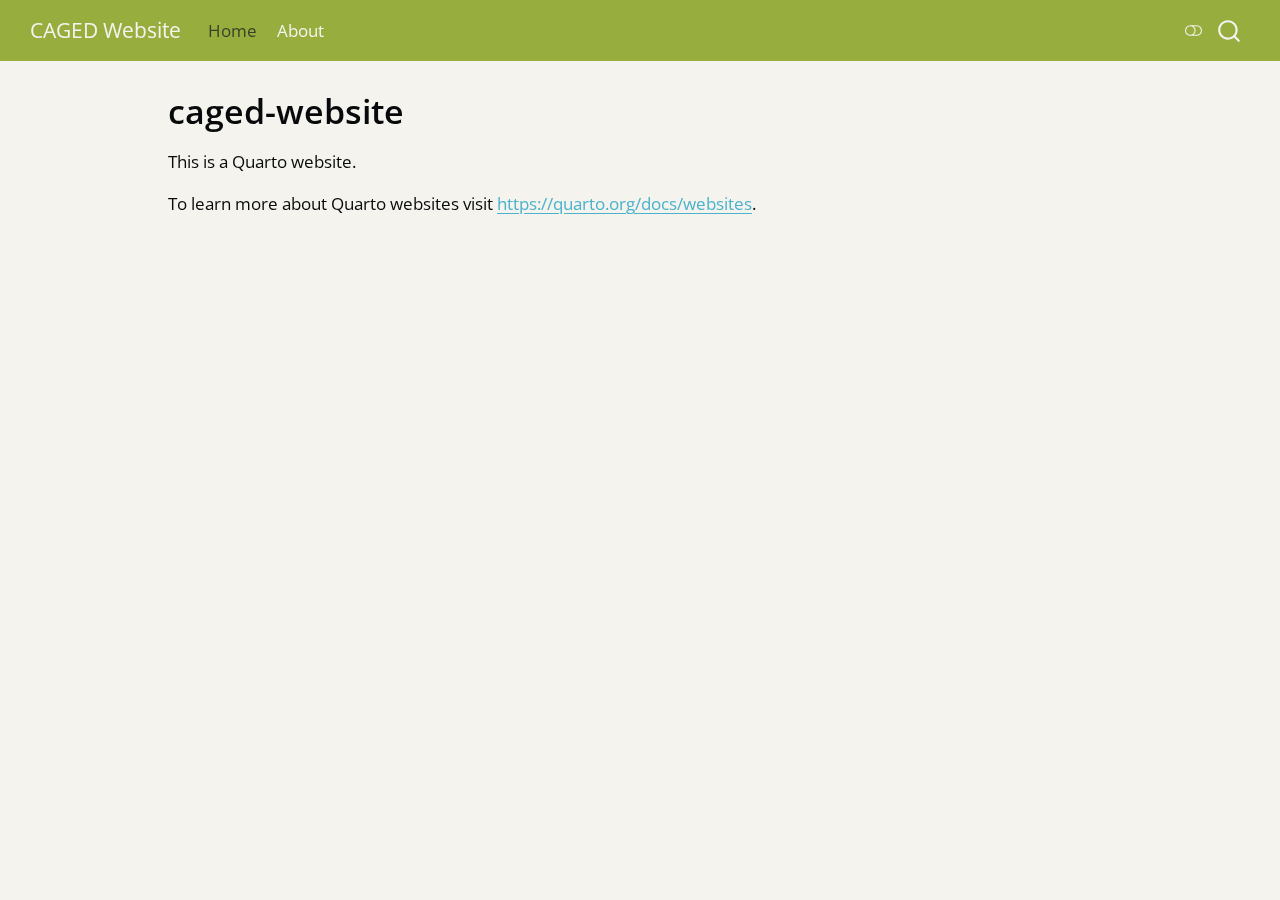
==== commit 66d10637: "style: removing code chunks from template files" ====
--- a/docs/index.html
+++ b/docs/index.html
@@ -19,40 +19,6 @@
   width: 0.8em;
   margin: 0 0.8em 0.2em -1em; /* quarto-specific, see https://github.com/quarto-dev/quarto-cli/issues/4556 */ 
   vertical-align: middle;
-}
-/* CSS for syntax highlighting */
-pre > code.sourceCode { white-space: pre; position: relative; }
-pre > code.sourceCode > span { line-height: 1.25; }
-pre > code.sourceCode > span:empty { height: 1.2em; }
-.sourceCode { overflow: visible; }
-code.sourceCode > span { color: inherit; text-decoration: inherit; }
-div.sourceCode { margin: 1em 0; }
-pre.sourceCode { margin: 0; }
-@media screen {
-div.sourceCode { overflow: auto; }
-}
-@media print {
-pre > code.sourceCode { white-space: pre-wrap; }
-pre > code.sourceCode > span { display: inline-block; text-indent: -5em; padding-left: 5em; }
-}
-pre.numberSource code
-  { counter-reset: source-line 0; }
-pre.numberSource code > span
-  { position: relative; left: -4em; counter-increment: source-line; }
-pre.numberSource code > span > a:first-child::before
-  { content: counter(source-line);
-    position: relative; left: -1em; text-align: right; vertical-align: baseline;
-    border: none; display: inline-block;
-    -webkit-touch-callout: none; -webkit-user-select: none;
-    -khtml-user-select: none; -moz-user-select: none;
-    -ms-user-select: none; user-select: none;
-    padding: 0 4px; width: 4em;
-  }
-pre.numberSource { margin-left: 3em;  padding-left: 4px; }
-div.sourceCode
-  {   }
-@media screen {
-pre > code.sourceCode > span > a:first-child::before { text-decoration: underline; }
 }
 </style>
 
@@ -170,12 +136,6 @@
 
 <p>This is a Quarto website.</p>
 <p>To learn more about Quarto websites visit <a href="https://quarto.org/docs/websites" class="uri">https://quarto.org/docs/websites</a>.</p>
-<div class="cell">
-<div class="sourceCode cell-code" id="cb1"><pre class="sourceCode r code-with-copy"><code class="sourceCode r"><span id="cb1-1"><a href="#cb1-1" aria-hidden="true" tabindex="-1"></a><span class="dv">1</span> <span class="sc">+</span> <span class="dv">1</span></span></code><button title="Copy to Clipboard" class="code-copy-button"><i class="bi"></i></button></pre></div>
-<div class="cell-output cell-output-stdout">
-<pre><code>[1] 2</code></pre>
-</div>
-</div>
 
 
 
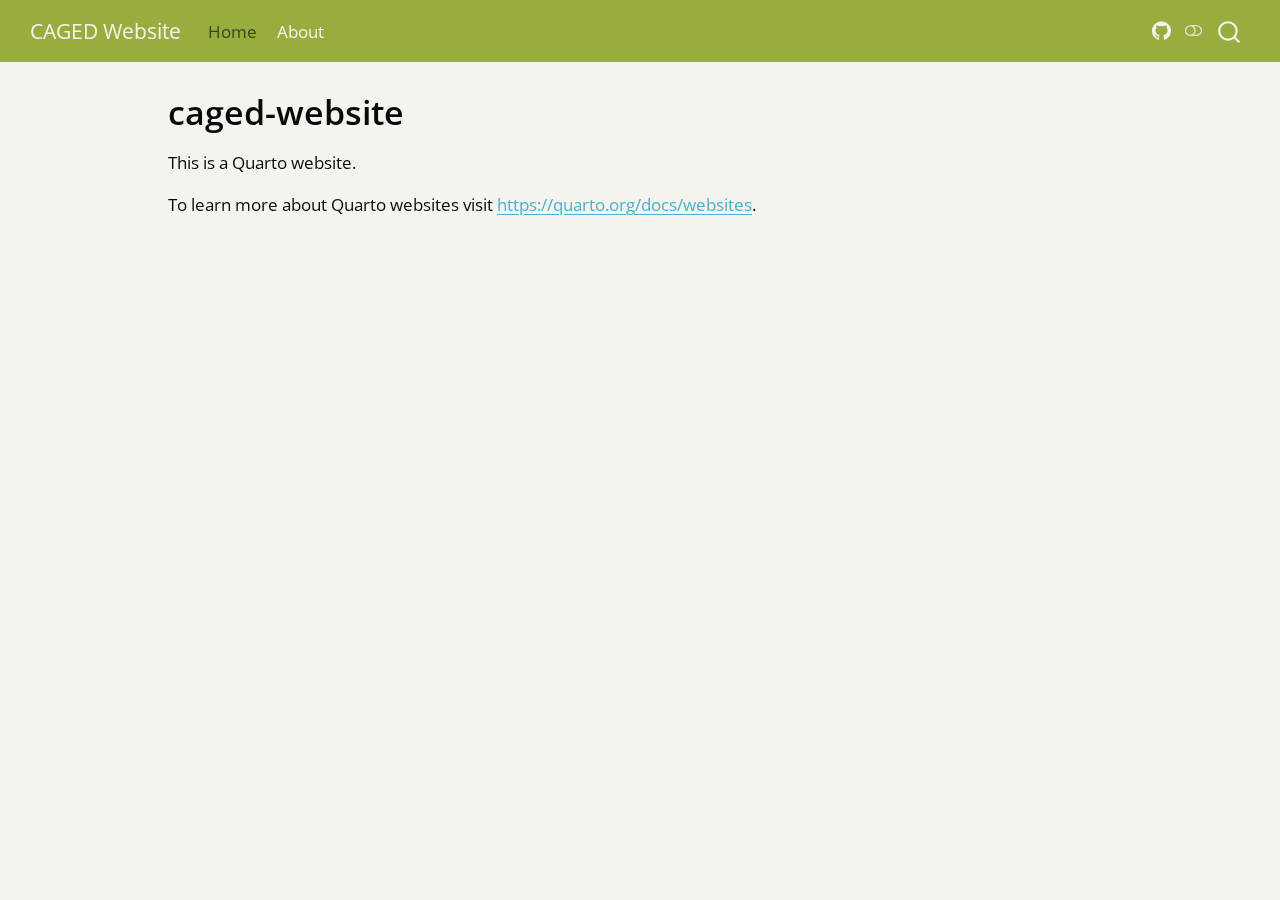
==== commit bf9f0419: "feat: adding github icon to navbar with link to code repo" ====
--- a/docs/index.html
+++ b/docs/index.html
@@ -96,6 +96,13 @@
   <li class="nav-item">
     <a class="nav-link" href="./about.html"> 
 <span class="menu-text">About</span></a>
+  </li>  
+</ul>
+            <ul class="navbar-nav navbar-nav-scroll ms-auto">
+  <li class="nav-item compact">
+    <a class="nav-link" href="https://github.com/lter/lterwg-caged"> <i class="bi bi-github" role="img">
+</i> 
+<span class="menu-text"></span></a>
   </li>  
 </ul>
           </div> <!-- /navcollapse -->
